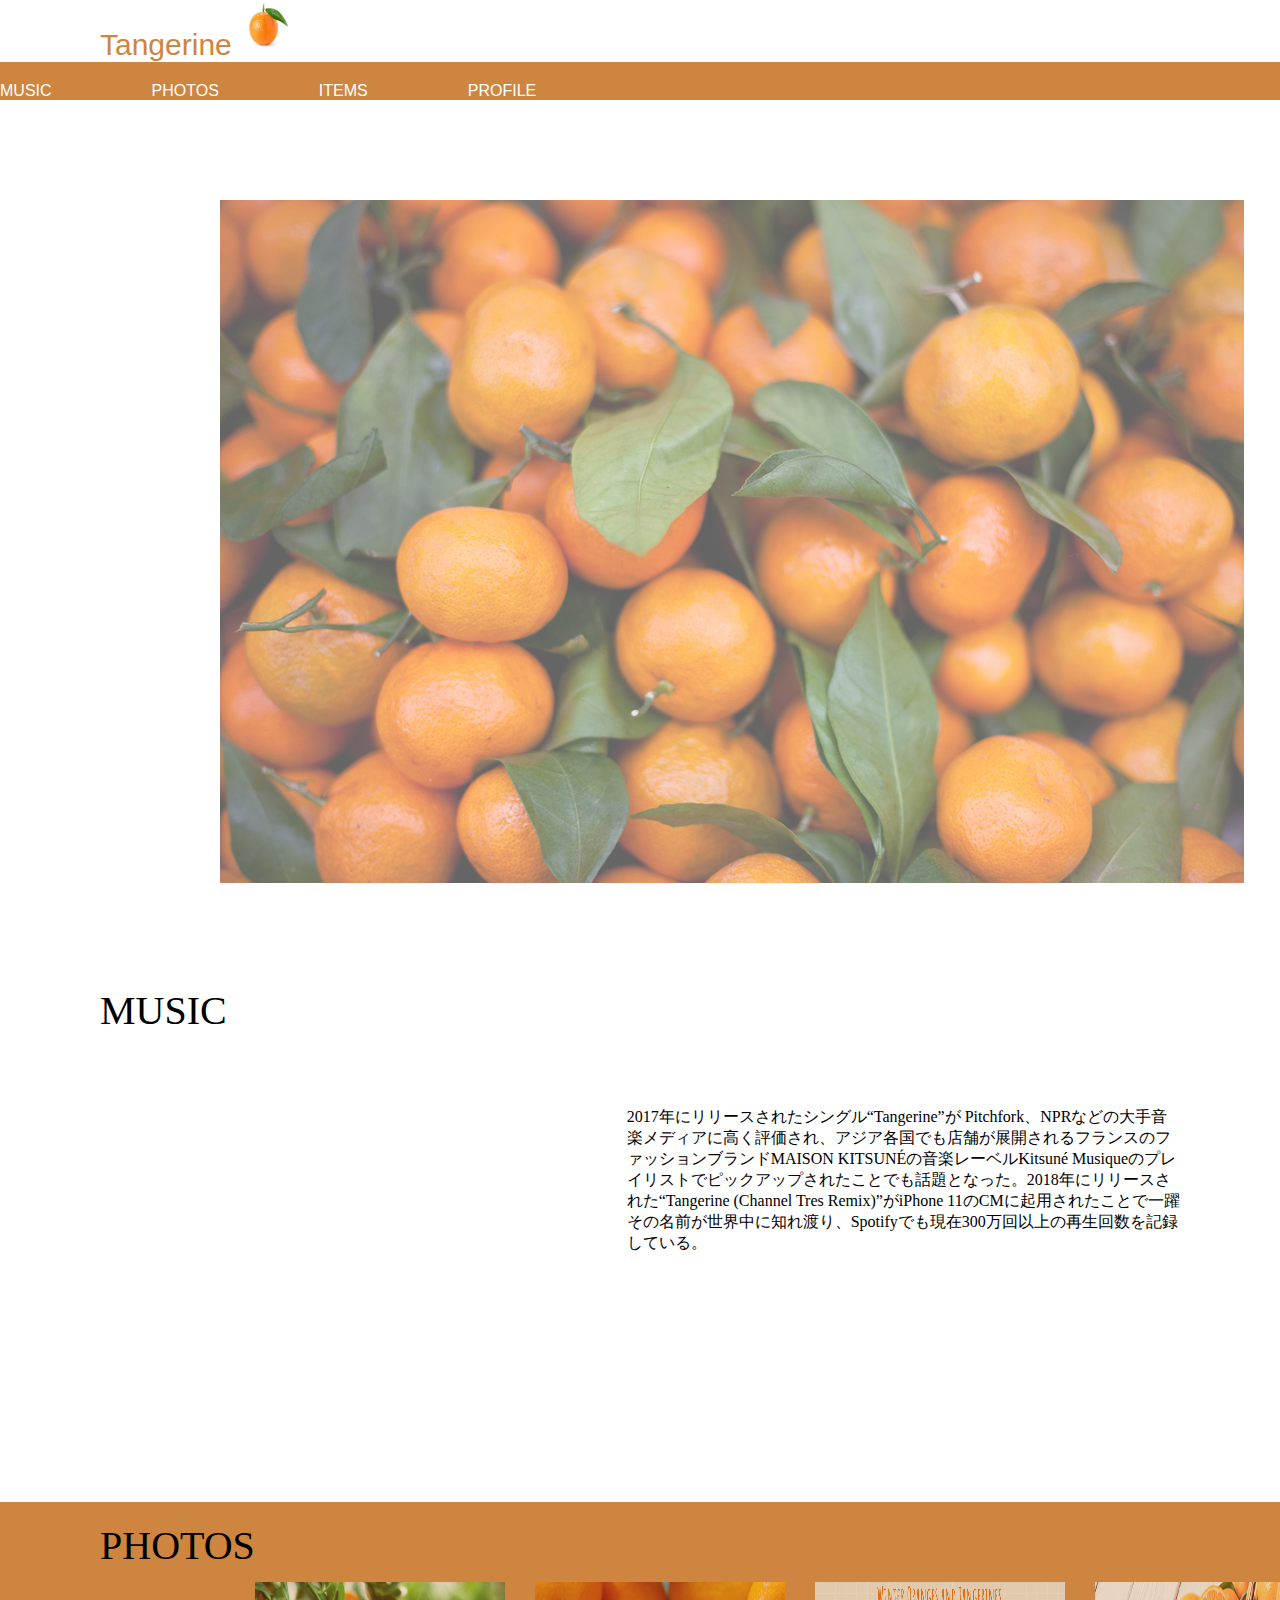
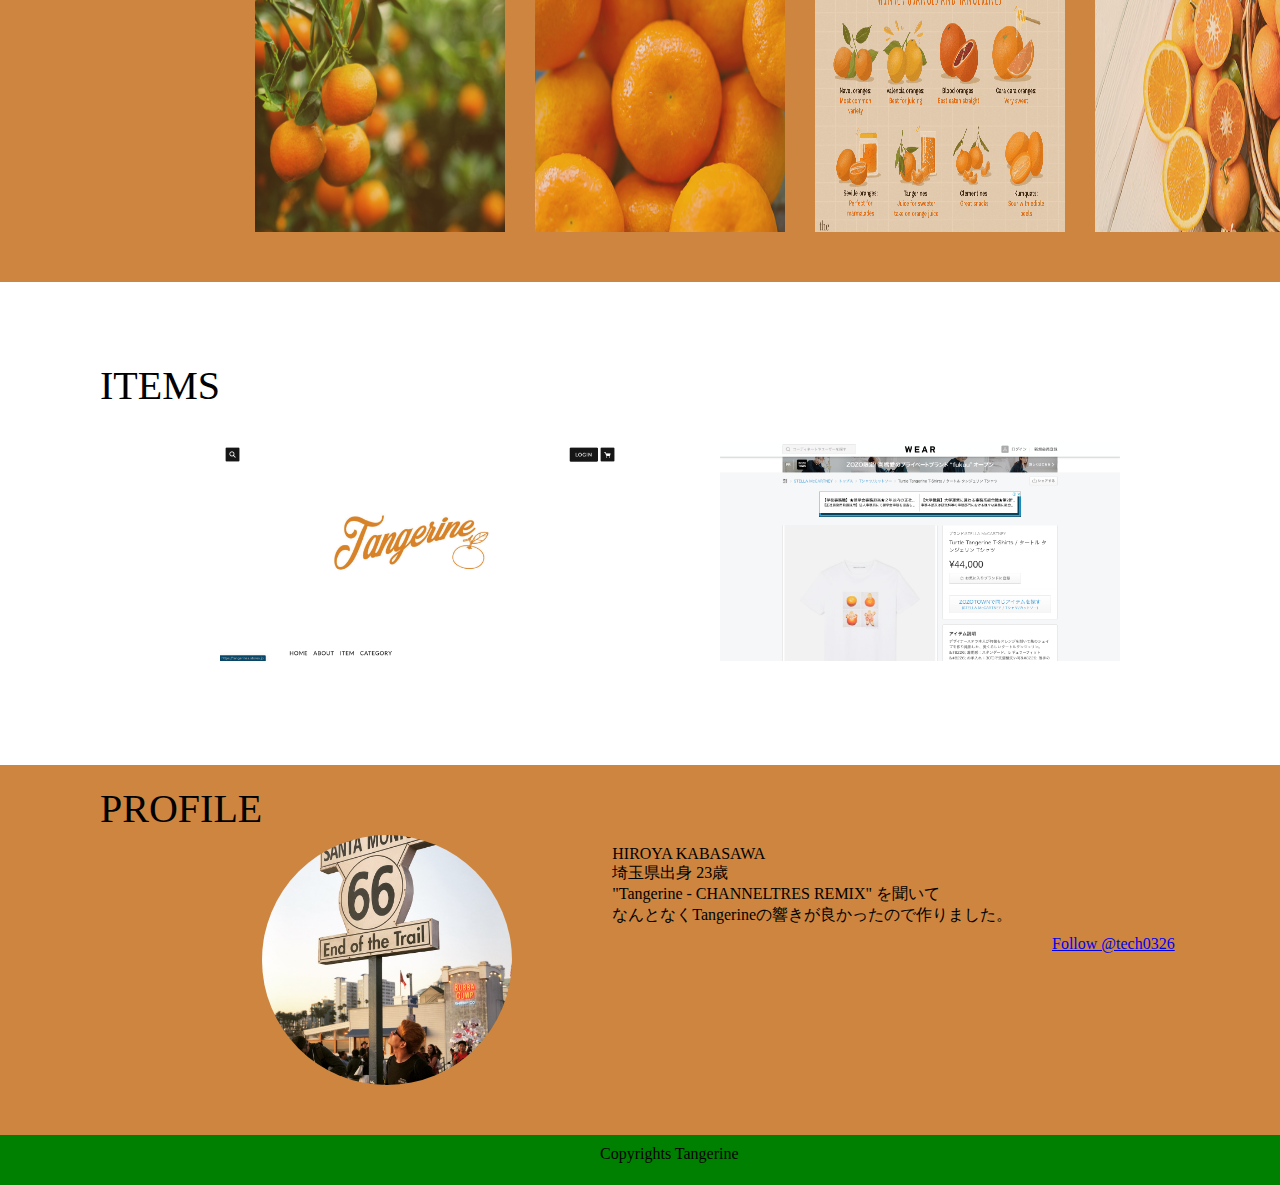
==== Tangerine/index.html @ 1a38b46c "Add files via upload" ====
<!DOCTYPE html>
<html lang="en">
<head>
    <meta charset="UTF-8">
    <meta http-equiv="X-UA-Compatible" content="IE=edge">
    <meta name="viewport" content="width=device-width, initial-scale=1.0">
    <title>Tangerine</title>
    <link rel="stylesheet" href="style.css">
    <link href="https://cdn.jsdelivr.net/npm/bootstrap@5.0.0-beta3/dist/css/bootstrap.min.css" rel="stylesheet" integrity="sha384-eOJMYsd53ii+scO/bJGFsiCZc+5NDVN2yr8+0RDqr0Ql0h+rP48ckxlpbzKgwra6" crossorigin="anonymous">
</head>

<body>
<header>
<nav class="navbar">
  <div class="right">
  Tangerine
  <img src="./tangerine_x1.jpg" alt="" class="logo">
</div>
<ul class="left">
  <li><a href="#music">MUSIC</a></li>
  <li> <a href="#photos">PHOTOS</a> </li>
  <li><a href="#items">ITEMS</a></li>
  <li><a href="#profile">PROFILE</a></li>
</ul>
</nav>
    </header>

    <main>
        <div class="main-contents">
        <img src="./GetNewsPhoto.jpeg" alt="" class="main-view">
        </div>

        <div id="music">
            <h1 class="music-title">MUSIC</h1>
            <iframe width="560" height="315" src="https://www.youtube.com/embed/HA6Q32KsZgk" title="YouTube video player" frameborder="0" allow="accelerometer; autoplay; clipboard-write; encrypted-media; gyroscope; picture-in-picture" allowfullscreen class="youtube"></iframe>

            <p class="release">
                2017年にリリースされたシングル“Tangerine”が Pitchfork、NPRなどの大手音楽メディアに高く評価され、アジア各国でも店舗が展開されるフランスのファッションブランドMAISON KITSUNÉの音楽レーベルKitsuné Musiqueのプレイリストでピックアップされたことでも話題となった。2018年にリリースされた“Tangerine (Channel Tres Remix)”がiPhone 11のCMに起用されたことで一躍その名前が世界中に知れ渡り、Spotifyでも現在300万回以上の再生回数を記録している。
            </p>
        </div>
        <div class="gap2"></div>

        <div id="photos">
            <h2 class="photos-tytle">PHOTOS</h2>
            <img src="./orange-tangerines.jpg" alt="" class="photos-co">
            <img src="./tangerines-close-up-royalty-free-image-966415250-1552676109.jpg" alt="" class="photos-co2">
            <img src="./oranges-and-tangerines-2216772_color-4c38bcedd98e480f93dd1a369dd7593f.png" alt="" class="photos-co3">
            <img src="./tangerine-and-oranges-011121-575x262.jpg" alt="" class="photos-co4">
        </div>
      <div id="items">
        <h3 class="product-co">
          ITEMS
        </h3>
        <a href="https://tangerines.stores.jp/">
        <img src="./スクリーンショット 2021-04-16 21.10.33.png" alt="" class="kigyou"> </a>
        <a href="https://wear.jp/item/48829242/">
        <img src="./スクリーンショット 2021-04-16 21.34.19.png" alt="" class="wear"></a>
      </div>
      <div class="gap"></div>

      <div id="profile">
        <h4 class="contact-co">
          PROFILE
        </h4>
        <img src="./86017474-CD63-4E7F-B11C-478D82716DC3.JPG" alt="" class="profile">
        <p class="hi">
          HIROYA KABASAWA <br> 埼玉県出身 23歳 <br>"Tangerine - CHANNELTRES REMIX" を聞いて <br> なんとなくTangerineの響きが良かったので作りました。
        </p>
        <div class="twitter">
        <a href="https://twitter.com/tech0326?ref_src=twsrc%5Etfw" class="twitter-follow-button" data-size="large" data-lang="en" data-show-count="false">Follow @tech0326</a>
<script async src="https://platform.twitter.com/widgets.js" charset="utf-8"></script>
</div>
      </div>
    </main>
<footer>
  <div class="foot">
    <p class="copy">
    Copyrights Tangerine
  </p>
  </div>
</footer>
</body>

</html>
---- Tangerine/style.css ----
*{
  margin: 0px;
  padding: 0px;
}


.navbar{
  background-color: peru;
}

.right{
  padding-left:100px;
  font-size: 30px;
  background-color: white;
  color: peru;
  font-family: 'Trebuchet MS', 'Lucida Sans Unicode', 'Lucida Grande', 'Lucida Sans', Arial, sans-serif;
}

.logo{
  width: 50px;
  height: 50px;
  padding-bottom: 5px;
}

.left{
  display: flex;
  list-style: none;
  padding-top: 20px;
}

.left>li>a{
  text-decoration: none;
  margin-right: 100px;
  color: white ;
  font-family: 'Trebuchet MS', 'Lucida Sans Unicode', 'Lucida Grande', 'Lucida Sans', Arial, sans-serif;
}

.left>li>a:hover{
  color: orange;
}

.main-view{
  opacity: 0.6;
  padding-left: 220px;
  padding-top: 100px;
}

#music{
  padding-top: 100px;
  padding-left: 100px;
  display: flex;
}

.music-title{
  font-size: 40px;
  font-weight: 200;
}

.youtube{
  padding-top: 100px;
  padding-left: 0px;

}

.release{
  padding-top: 120px;
  padding-left: 100px;
  padding-right: 100px;
}

.gap2{
  padding-top: 100px;
}

#photos{
  padding-bottom: 50px;
  padding-left: 100px;
  display: flex;
  flex-direction: row;
  background-color: peru;
}

.photos-tytle{
font-size: 40px;
font-weight: 200;
padding-top: 20px;
}

.photos-co{
  width: 250px;
  padding-top: 80px;
  opacity: 0.7;
  height: 250px;
}

.photos-co2{
  width: 250px;
  height: 250px;
  padding-top: 80px;
  opacity: 0.7;
  padding-left: 30px;
}

.photos-co3{
  width: 250px;
  height: 250px;
  padding-top: 80px;
  opacity: 0.7;
  padding-left: 30px;
}

.photos-co4{
  width: 250px;
  height: 250px;
  padding-top: 80px;
  opacity: 0.7;
  padding-left: 30px;
}

#items{
  padding-top: 80px;
  padding-left: 100px;
  display: flex;
  flex-direction: row;
}


.product-co{
  font-size: 40px;
  font-weight: 200;
  }

  .kigyou{
    width: 400px;
    padding-top: 80px;
    padding-right: 50px;
  }

  .wear{
    width: 400px;
    padding-top: 80px;
    padding-left: 50px;
  }

.gap{
  padding-top: 100px;
}

#profile{
  padding-top: 20px;
  padding-left: 100px;
  display: flex;
  background-color:peru;

}

  .contact-co{
    font-size: 40px;
    font-weight: 200;
  }

  .profile{
    height: 250px;
    padding-top: 50px;
    border-radius: 100%;
    padding-bottom: 50px;
  }

.hi{
  padding-top: 60px;
  padding-left: 100px;
}

.foot{
  background-color: green;
  height: 50px;

}

.copy{
  padding-left: 600px;
  padding-top: 10px;
}

.twitter{
  padding-top: 150px;
  padding-left: 40px;
}


.main-contents {
  animation: fadeup 6s cubic-bezier(0.33, 1, 0.68, 1) 1 forwards;
}

@keyframes fadeup {
  0% {
    transform: translateY(30px);
    opacity: 0;
  }
  80% {
    opacity: 1;
  }
  100% {
    opacity: 1;
    transform: translateY(0);
  }
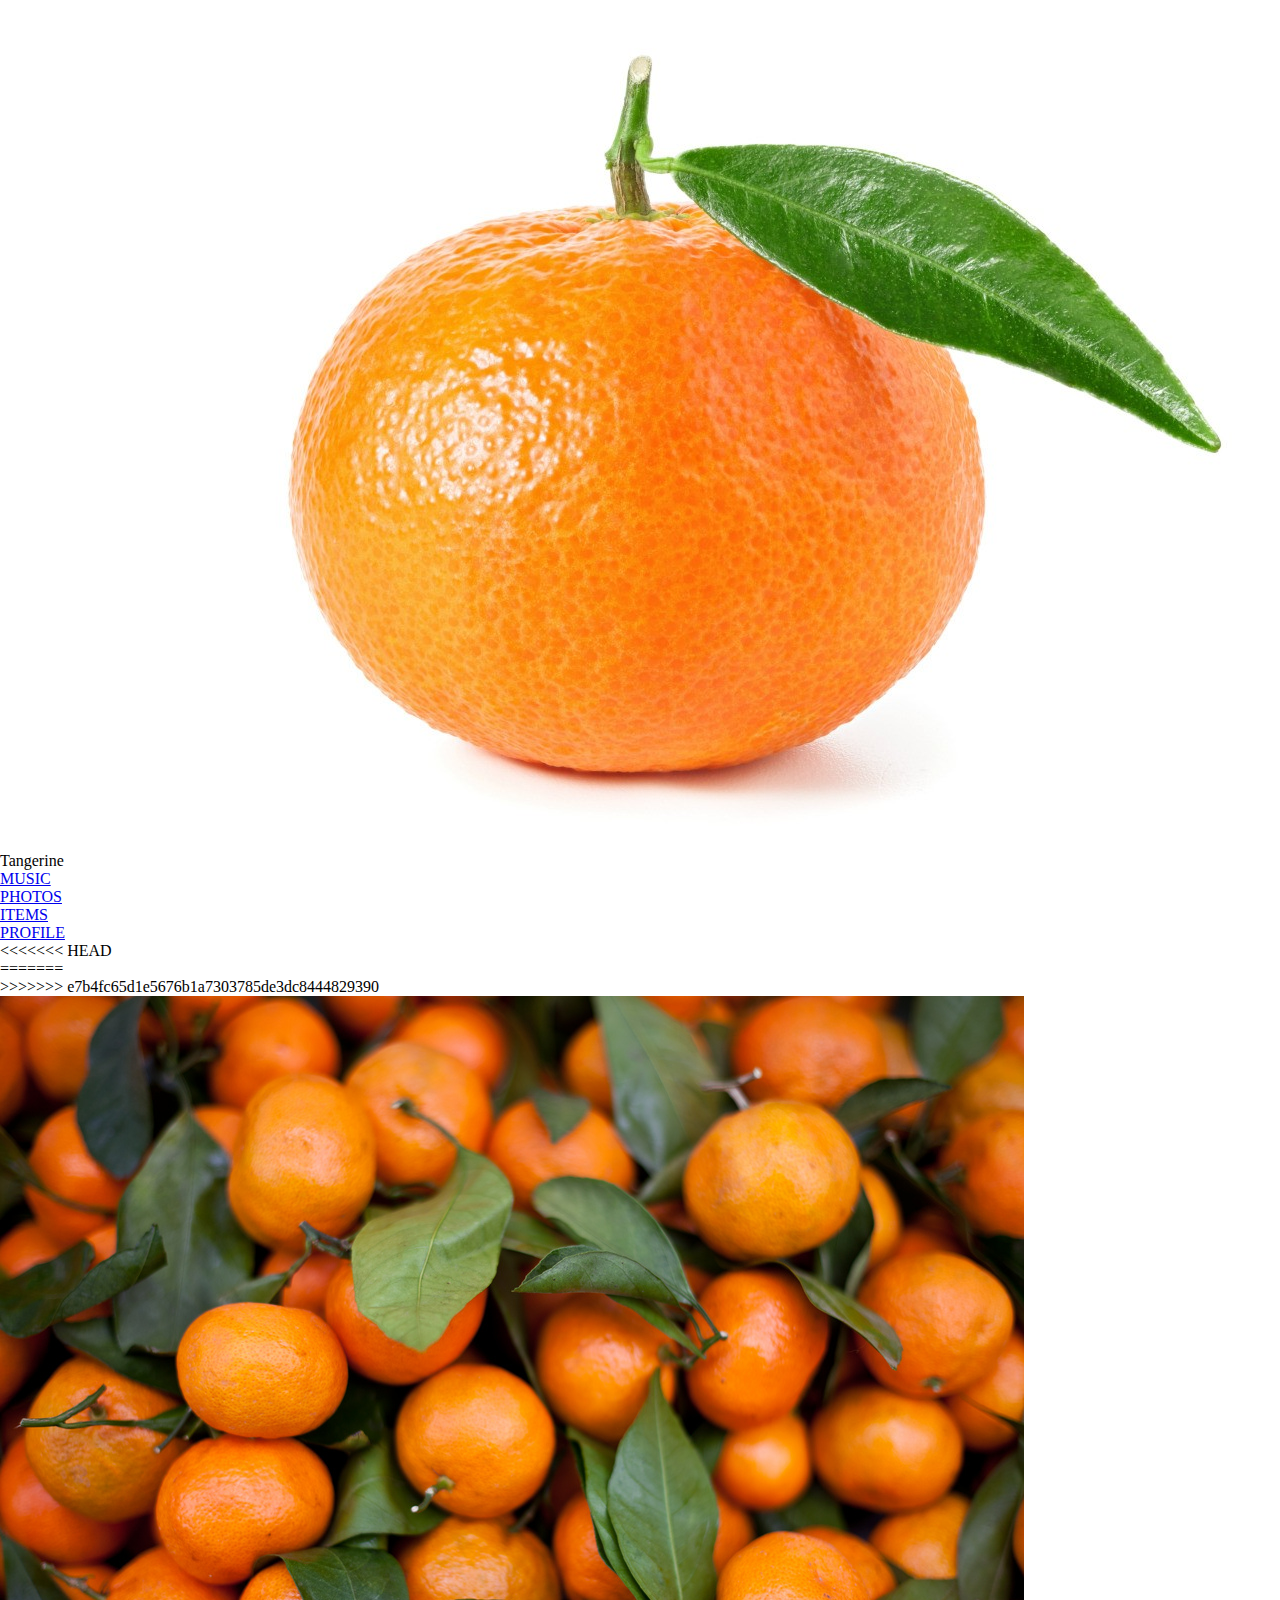
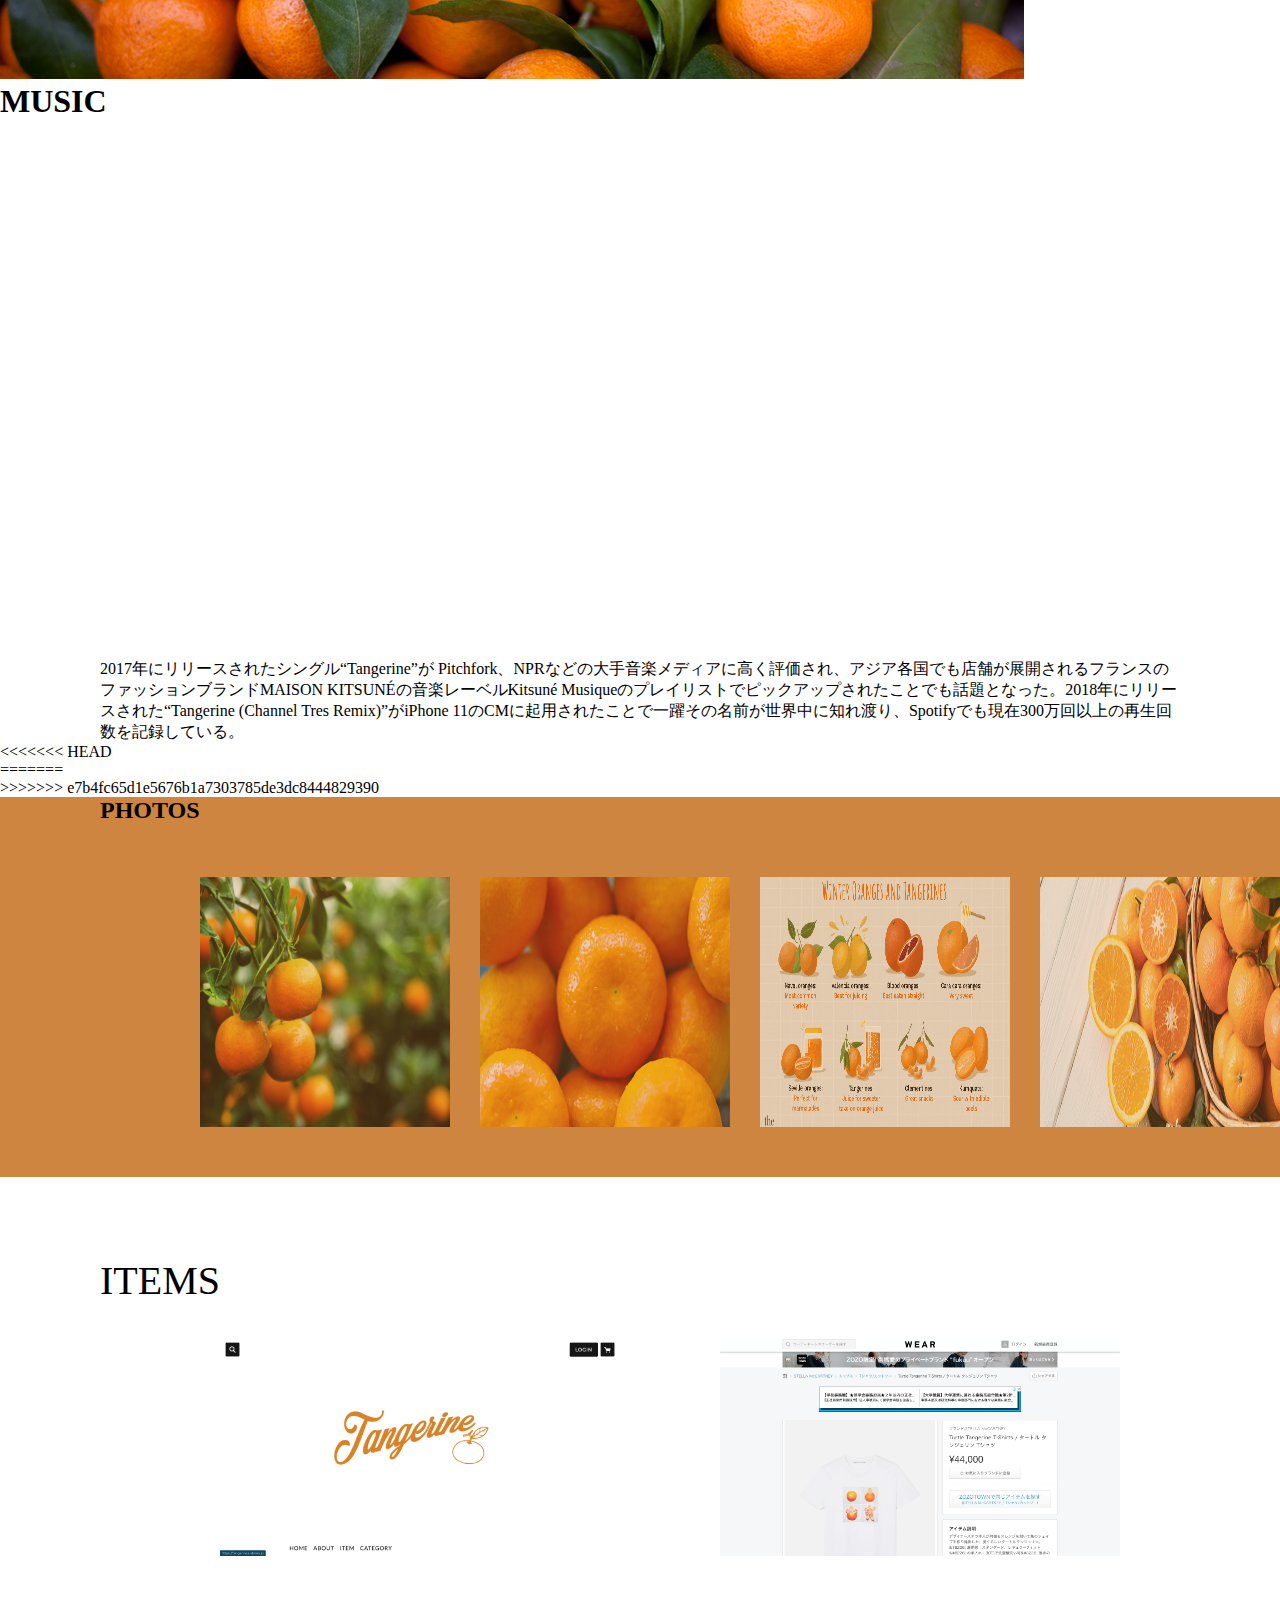
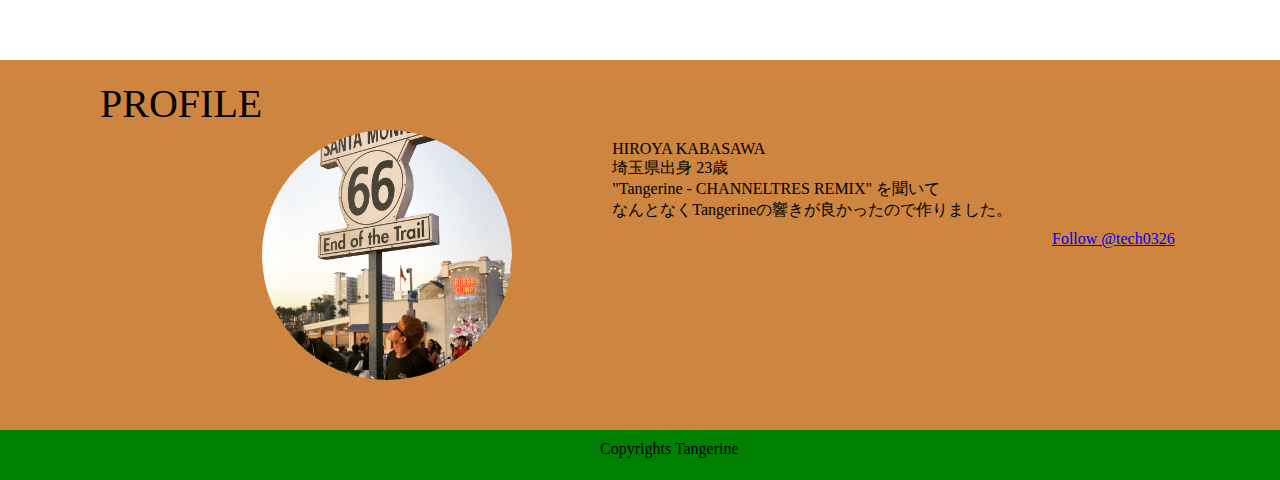
==== commit 6b91858b: "Add files via upload" ====
--- a/Tangerine/index.html
+++ b/Tangerine/index.html
@@ -26,7 +26,12 @@
     </header>
 
     <main>
+<<<<<<< HEAD
+
+      <div class="main-contents">
+=======
         <div class="main-contents">
+>>>>>>> e7b4fc65d1e5676b1a7303785de3dc8444829390
         <img src="./GetNewsPhoto.jpeg" alt="" class="main-view">
         </div>
 
@@ -38,7 +43,12 @@
                 2017年にリリースされたシングル“Tangerine”が Pitchfork、NPRなどの大手音楽メディアに高く評価され、アジア各国でも店舗が展開されるフランスのファッションブランドMAISON KITSUNÉの音楽レーベルKitsuné Musiqueのプレイリストでピックアップされたことでも話題となった。2018年にリリースされた“Tangerine (Channel Tres Remix)”がiPhone 11のCMに起用されたことで一躍その名前が世界中に知れ渡り、Spotifyでも現在300万回以上の再生回数を記録している。
             </p>
         </div>
+<<<<<<< HEAD
+        <div class="gap2">
+        </div>
+=======
         <div class="gap2"></div>
+>>>>>>> e7b4fc65d1e5676b1a7303785de3dc8444829390
 
         <div id="photos">
             <h2 class="photos-tytle">PHOTOS</h2>
--- a/Tangerine/style.css
+++ b/Tangerine/style.css
@@ -3,11 +3,24 @@
   padding: 0px;
 }
 
-
+<<<<<<< HEAD
+=======
+
+>>>>>>> e7b4fc65d1e5676b1a7303785de3dc8444829390
 .navbar{
   background-color: peru;
 }
 
+<<<<<<< HEAD
+@media screen and (max-width:375px) {
+  .navbar {
+      height: 100vh;
+      width: 100vh;
+  }
+}
+
+=======
+>>>>>>> e7b4fc65d1e5676b1a7303785de3dc8444829390
 .right{
   padding-left:100px;
   font-size: 30px;
@@ -16,18 +29,44 @@
   font-family: 'Trebuchet MS', 'Lucida Sans Unicode', 'Lucida Grande', 'Lucida Sans', Arial, sans-serif;
 }
 
+<<<<<<< HEAD
+@media screen and (max-width:375px) {
+  .right {
+    font-size: 40px;
+    padding-left: 0px;
+    height: 50px;
+
+  }
+}
+
+=======
+>>>>>>> e7b4fc65d1e5676b1a7303785de3dc8444829390
 .logo{
   width: 50px;
   height: 50px;
   padding-bottom: 5px;
 }
 
+<<<<<<< HEAD
+@media screen and (max-width:375px) {
+  .logo {
+      width: 60px;
+      height: 70px;
+      padding-bottom: 20px;
+}}
+
+=======
+>>>>>>> e7b4fc65d1e5676b1a7303785de3dc8444829390
 .left{
   display: flex;
   list-style: none;
   padding-top: 20px;
 }
 
+<<<<<<< HEAD
+
+=======
+>>>>>>> e7b4fc65d1e5676b1a7303785de3dc8444829390
 .left>li>a{
   text-decoration: none;
   margin-right: 100px;
@@ -35,22 +74,73 @@
   font-family: 'Trebuchet MS', 'Lucida Sans Unicode', 'Lucida Grande', 'Lucida Sans', Arial, sans-serif;
 }
 
+<<<<<<< HEAD
+
+=======
+>>>>>>> e7b4fc65d1e5676b1a7303785de3dc8444829390
 .left>li>a:hover{
   color: orange;
 }
 
+<<<<<<< HEAD
+@media screen and (max-width:375px) {
+  .left>li>a{
+    display: none;
+  }
+}
+
+.main-contents {
+  animation: fadeup 6s cubic-bezier(0.33, 1, 0.68, 1) 1 forwards;
+}
+
+@keyframes fadeup {
+  0% {
+    transform: translateY(30px);
+    opacity: 0;
+  }
+  80% {
+    opacity: 1;
+  }
+  100% {
+    opacity: 1;
+    transform: translateY(0);
+  }
+
+}
+
+=======
+>>>>>>> e7b4fc65d1e5676b1a7303785de3dc8444829390
 .main-view{
   opacity: 0.6;
   padding-left: 220px;
   padding-top: 100px;
 }
 
+<<<<<<< HEAD
+@media screen and (max-width:375px) {
+  .main-view {
+   display: none;
+  }
+}
+
+=======
+>>>>>>> e7b4fc65d1e5676b1a7303785de3dc8444829390
 #music{
   padding-top: 100px;
   padding-left: 100px;
   display: flex;
 }
 
+<<<<<<< HEAD
+@media screen and (max-width:375px) {
+  #music{
+    padding-left: 10px;
+    display: block;
+  }
+}
+
+=======
+>>>>>>> e7b4fc65d1e5676b1a7303785de3dc8444829390
 .music-title{
   font-size: 40px;
   font-weight: 200;
@@ -58,8 +148,19 @@
 
 .youtube{
   padding-top: 100px;
+<<<<<<< HEAD
+}
+
+@media screen and (max-width:375px) {
+  .youtube {
+    width: 500px;
+    padding-left: 80px;
+    padding-top: 50px;
+  }
+=======
   padding-left: 0px;
 
+>>>>>>> e7b4fc65d1e5676b1a7303785de3dc8444829390
 }
 
 .release{
@@ -68,6 +169,18 @@
   padding-right: 100px;
 }
 
+<<<<<<< HEAD
+@media screen and (max-width:375px) {
+  .release {
+    padding-top: 20px;
+    padding-left: 10px;
+    padding-right: 10px;
+    width: 600px;
+  }
+}
+
+=======
+>>>>>>> e7b4fc65d1e5676b1a7303785de3dc8444829390
 .gap2{
   padding-top: 100px;
 }
@@ -80,6 +193,16 @@
   background-color: peru;
 }
 
+<<<<<<< HEAD
+@media screen and (max-width:375px) {
+  #photos {
+    display: block;
+    width: 100vh;
+  }
+}
+
+=======
+>>>>>>> e7b4fc65d1e5676b1a7303785de3dc8444829390
 .photos-tytle{
 font-size: 40px;
 font-weight: 200;
@@ -186,6 +309,8 @@
   padding-top: 150px;
   padding-left: 40px;
 }
+<<<<<<< HEAD
+=======
 
 
 .main-contents {
@@ -206,3 +331,4 @@
   }
 
 
+>>>>>>> e7b4fc65d1e5676b1a7303785de3dc8444829390
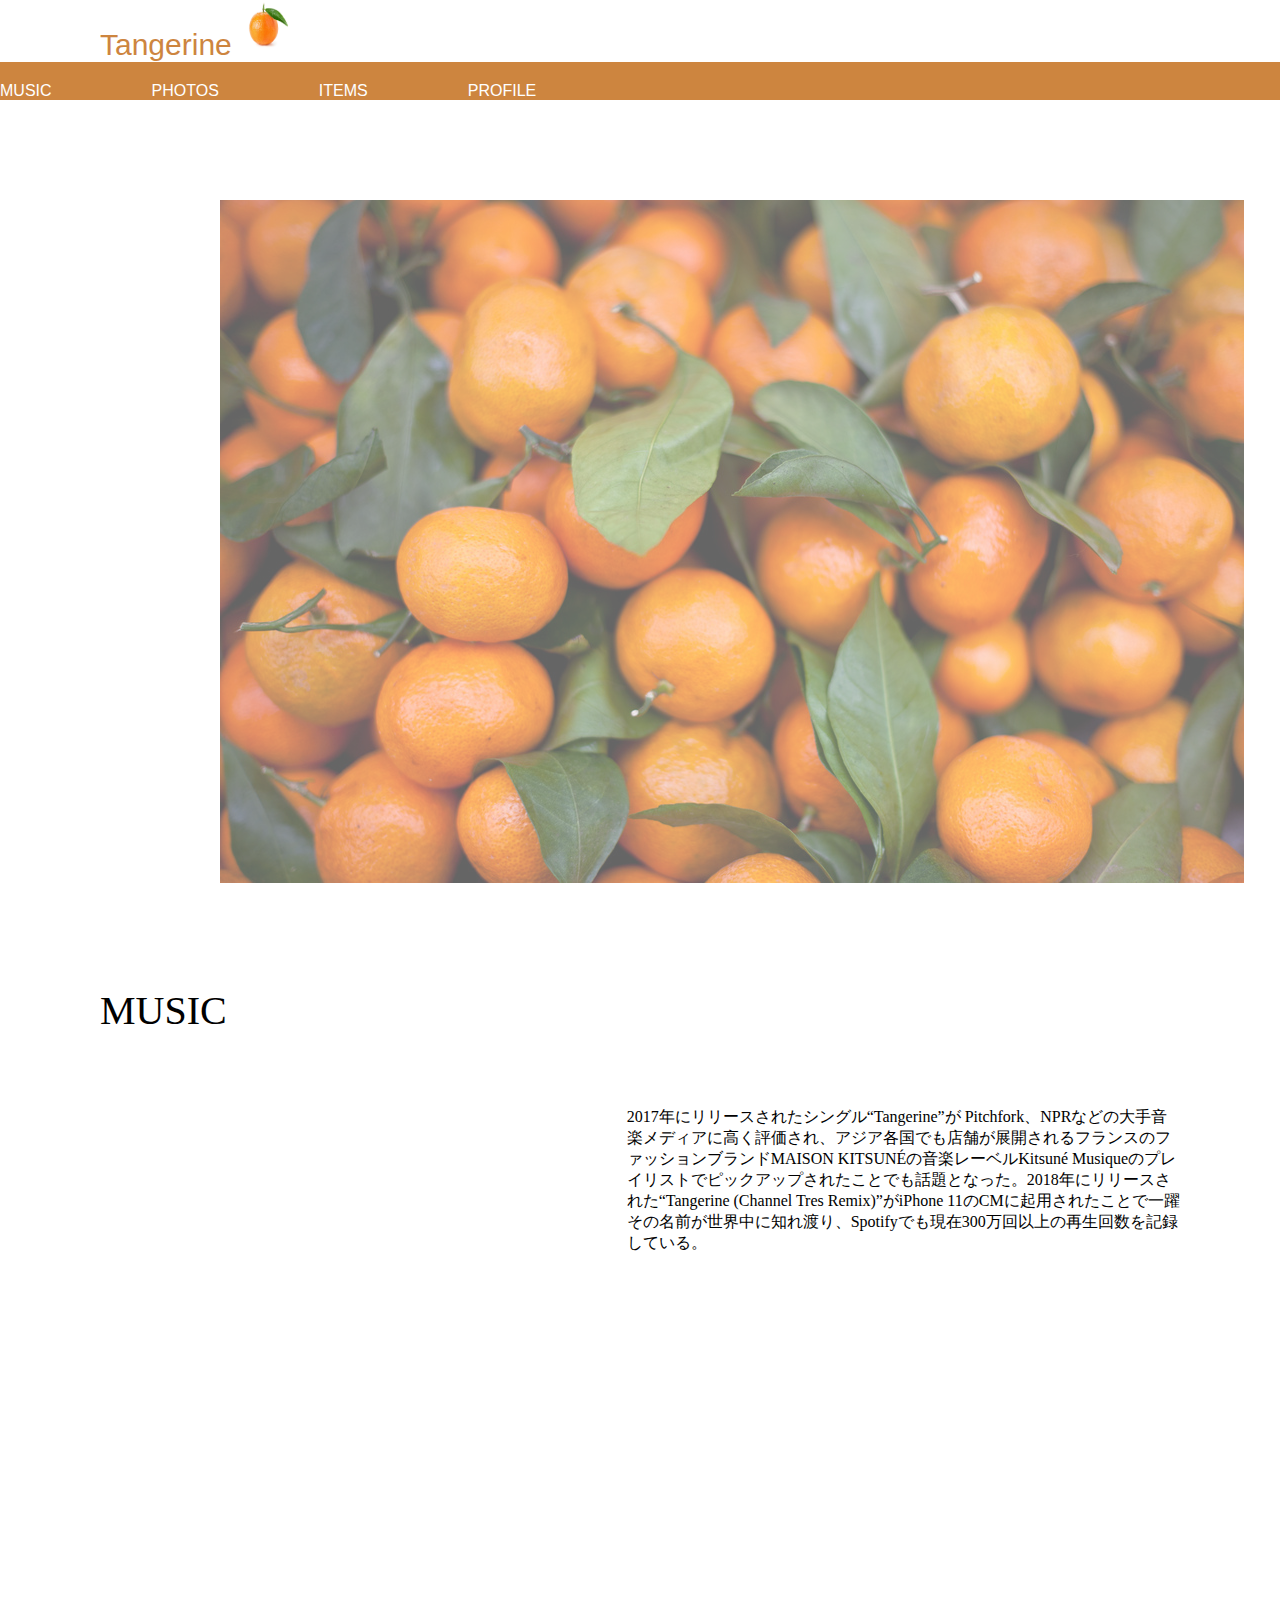
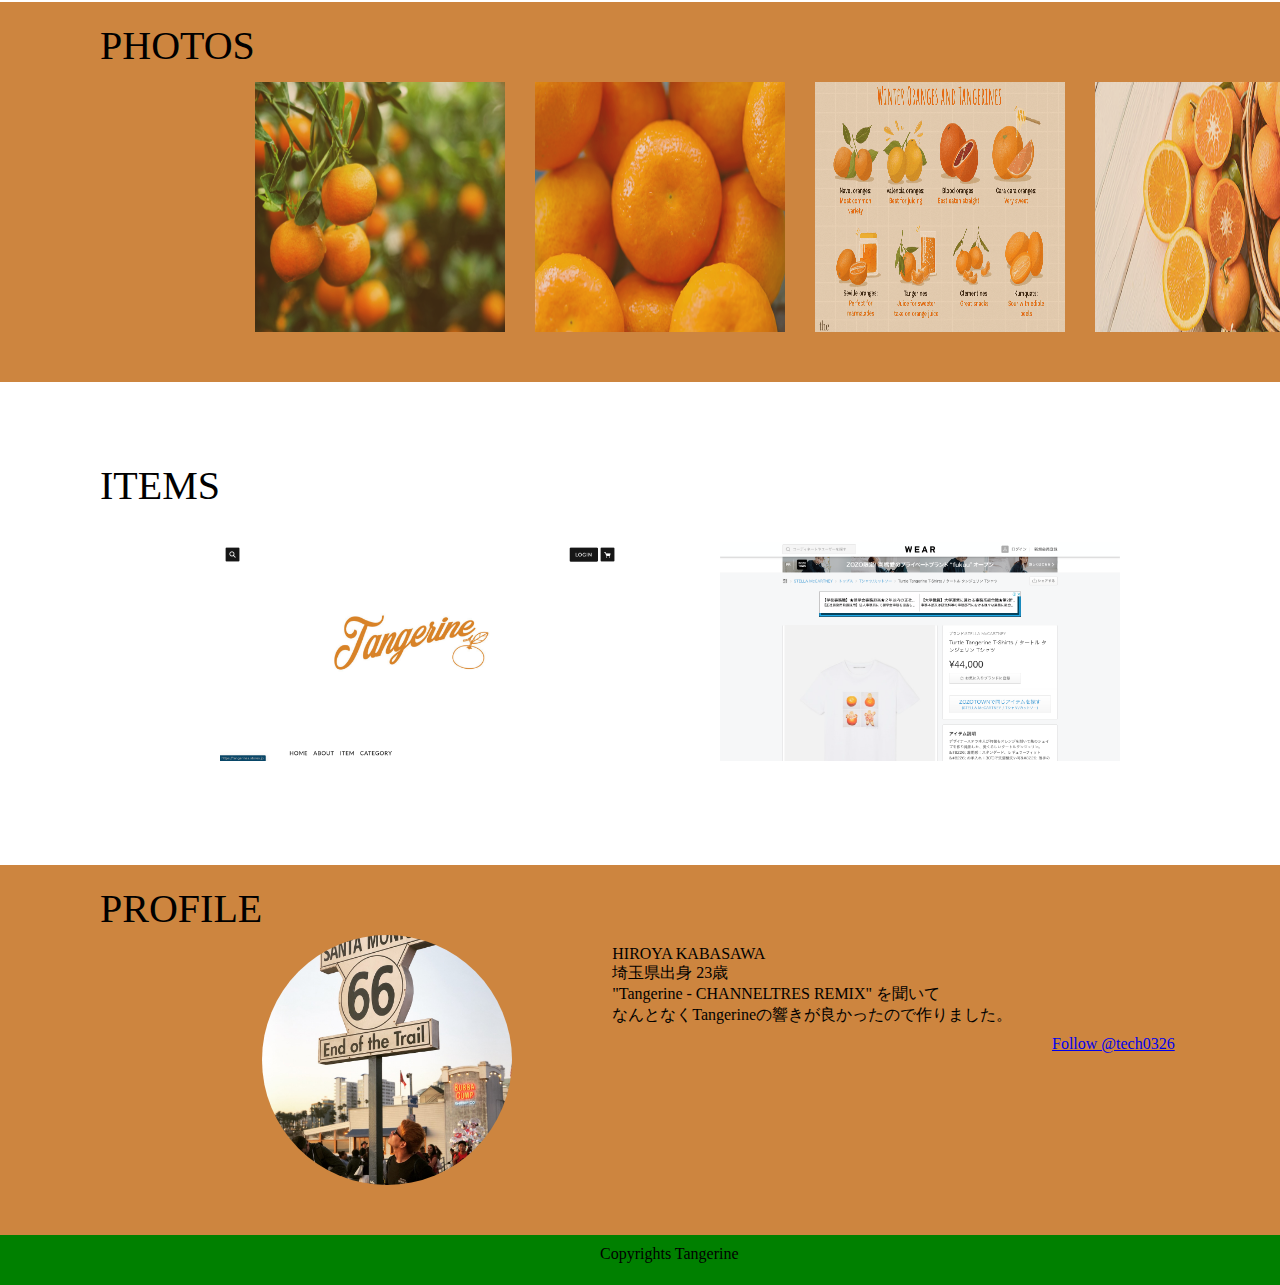
==== commit c4d912f9: "Add files via upload" ====
--- a/Tangerine/index.html
+++ b/Tangerine/index.html
@@ -26,12 +26,8 @@
     </header>
 
     <main>
-<<<<<<< HEAD
-
       <div class="main-contents">
-=======
         <div class="main-contents">
->>>>>>> e7b4fc65d1e5676b1a7303785de3dc8444829390
         <img src="./GetNewsPhoto.jpeg" alt="" class="main-view">
         </div>
 
@@ -43,13 +39,9 @@
                 2017年にリリースされたシングル“Tangerine”が Pitchfork、NPRなどの大手音楽メディアに高く評価され、アジア各国でも店舗が展開されるフランスのファッションブランドMAISON KITSUNÉの音楽レーベルKitsuné Musiqueのプレイリストでピックアップされたことでも話題となった。2018年にリリースされた“Tangerine (Channel Tres Remix)”がiPhone 11のCMに起用されたことで一躍その名前が世界中に知れ渡り、Spotifyでも現在300万回以上の再生回数を記録している。
             </p>
         </div>
-<<<<<<< HEAD
         <div class="gap2">
         </div>
-=======
         <div class="gap2"></div>
->>>>>>> e7b4fc65d1e5676b1a7303785de3dc8444829390
-
         <div id="photos">
             <h2 class="photos-tytle">PHOTOS</h2>
             <img src="./orange-tangerines.jpg" alt="" class="photos-co">
--- a/Tangerine/style.css
+++ b/Tangerine/style.css
@@ -3,15 +3,10 @@
   padding: 0px;
 }
 
-<<<<<<< HEAD
-=======
-
->>>>>>> e7b4fc65d1e5676b1a7303785de3dc8444829390
 .navbar{
   background-color: peru;
 }
 
-<<<<<<< HEAD
 @media screen and (max-width:375px) {
   .navbar {
       height: 100vh;
@@ -19,8 +14,6 @@
   }
 }
 
-=======
->>>>>>> e7b4fc65d1e5676b1a7303785de3dc8444829390
 .right{
   padding-left:100px;
   font-size: 30px;
@@ -29,7 +22,6 @@
   font-family: 'Trebuchet MS', 'Lucida Sans Unicode', 'Lucida Grande', 'Lucida Sans', Arial, sans-serif;
 }
 
-<<<<<<< HEAD
 @media screen and (max-width:375px) {
   .right {
     font-size: 40px;
@@ -38,16 +30,12 @@
 
   }
 }
-
-=======
->>>>>>> e7b4fc65d1e5676b1a7303785de3dc8444829390
 .logo{
   width: 50px;
   height: 50px;
   padding-bottom: 5px;
 }
 
-<<<<<<< HEAD
 @media screen and (max-width:375px) {
   .logo {
       width: 60px;
@@ -55,18 +43,14 @@
       padding-bottom: 20px;
 }}
 
-=======
->>>>>>> e7b4fc65d1e5676b1a7303785de3dc8444829390
+
 .left{
   display: flex;
   list-style: none;
   padding-top: 20px;
 }
 
-<<<<<<< HEAD
-
-=======
->>>>>>> e7b4fc65d1e5676b1a7303785de3dc8444829390
+
 .left>li>a{
   text-decoration: none;
   margin-right: 100px;
@@ -74,10 +58,6 @@
   font-family: 'Trebuchet MS', 'Lucida Sans Unicode', 'Lucida Grande', 'Lucida Sans', Arial, sans-serif;
 }
 
-<<<<<<< HEAD
-
-=======
->>>>>>> e7b4fc65d1e5676b1a7303785de3dc8444829390
 .left>li>a:hover{
   color: orange;
 }
@@ -108,8 +88,6 @@
 
 }
 
-=======
->>>>>>> e7b4fc65d1e5676b1a7303785de3dc8444829390
 .main-view{
   opacity: 0.6;
   padding-left: 220px;
@@ -123,15 +101,12 @@
   }
 }
 
-=======
->>>>>>> e7b4fc65d1e5676b1a7303785de3dc8444829390
 #music{
   padding-top: 100px;
   padding-left: 100px;
   display: flex;
 }
 
-<<<<<<< HEAD
 @media screen and (max-width:375px) {
   #music{
     padding-left: 10px;
@@ -139,8 +114,6 @@
   }
 }
 
-=======
->>>>>>> e7b4fc65d1e5676b1a7303785de3dc8444829390
 .music-title{
   font-size: 40px;
   font-weight: 200;
@@ -148,7 +121,7 @@
 
 .youtube{
   padding-top: 100px;
-<<<<<<< HEAD
+
 }
 
 @media screen and (max-width:375px) {
@@ -157,10 +130,9 @@
     padding-left: 80px;
     padding-top: 50px;
   }
-=======
+
   padding-left: 0px;
 
->>>>>>> e7b4fc65d1e5676b1a7303785de3dc8444829390
 }
 
 .release{
@@ -169,7 +141,7 @@
   padding-right: 100px;
 }
 
-<<<<<<< HEAD
+
 @media screen and (max-width:375px) {
   .release {
     padding-top: 20px;
@@ -178,9 +150,6 @@
     width: 600px;
   }
 }
-
-=======
->>>>>>> e7b4fc65d1e5676b1a7303785de3dc8444829390
 .gap2{
   padding-top: 100px;
 }
@@ -193,7 +162,7 @@
   background-color: peru;
 }
 
-<<<<<<< HEAD
+
 @media screen and (max-width:375px) {
   #photos {
     display: block;
@@ -201,8 +170,6 @@
   }
 }
 
-=======
->>>>>>> e7b4fc65d1e5676b1a7303785de3dc8444829390
 .photos-tytle{
 font-size: 40px;
 font-weight: 200;
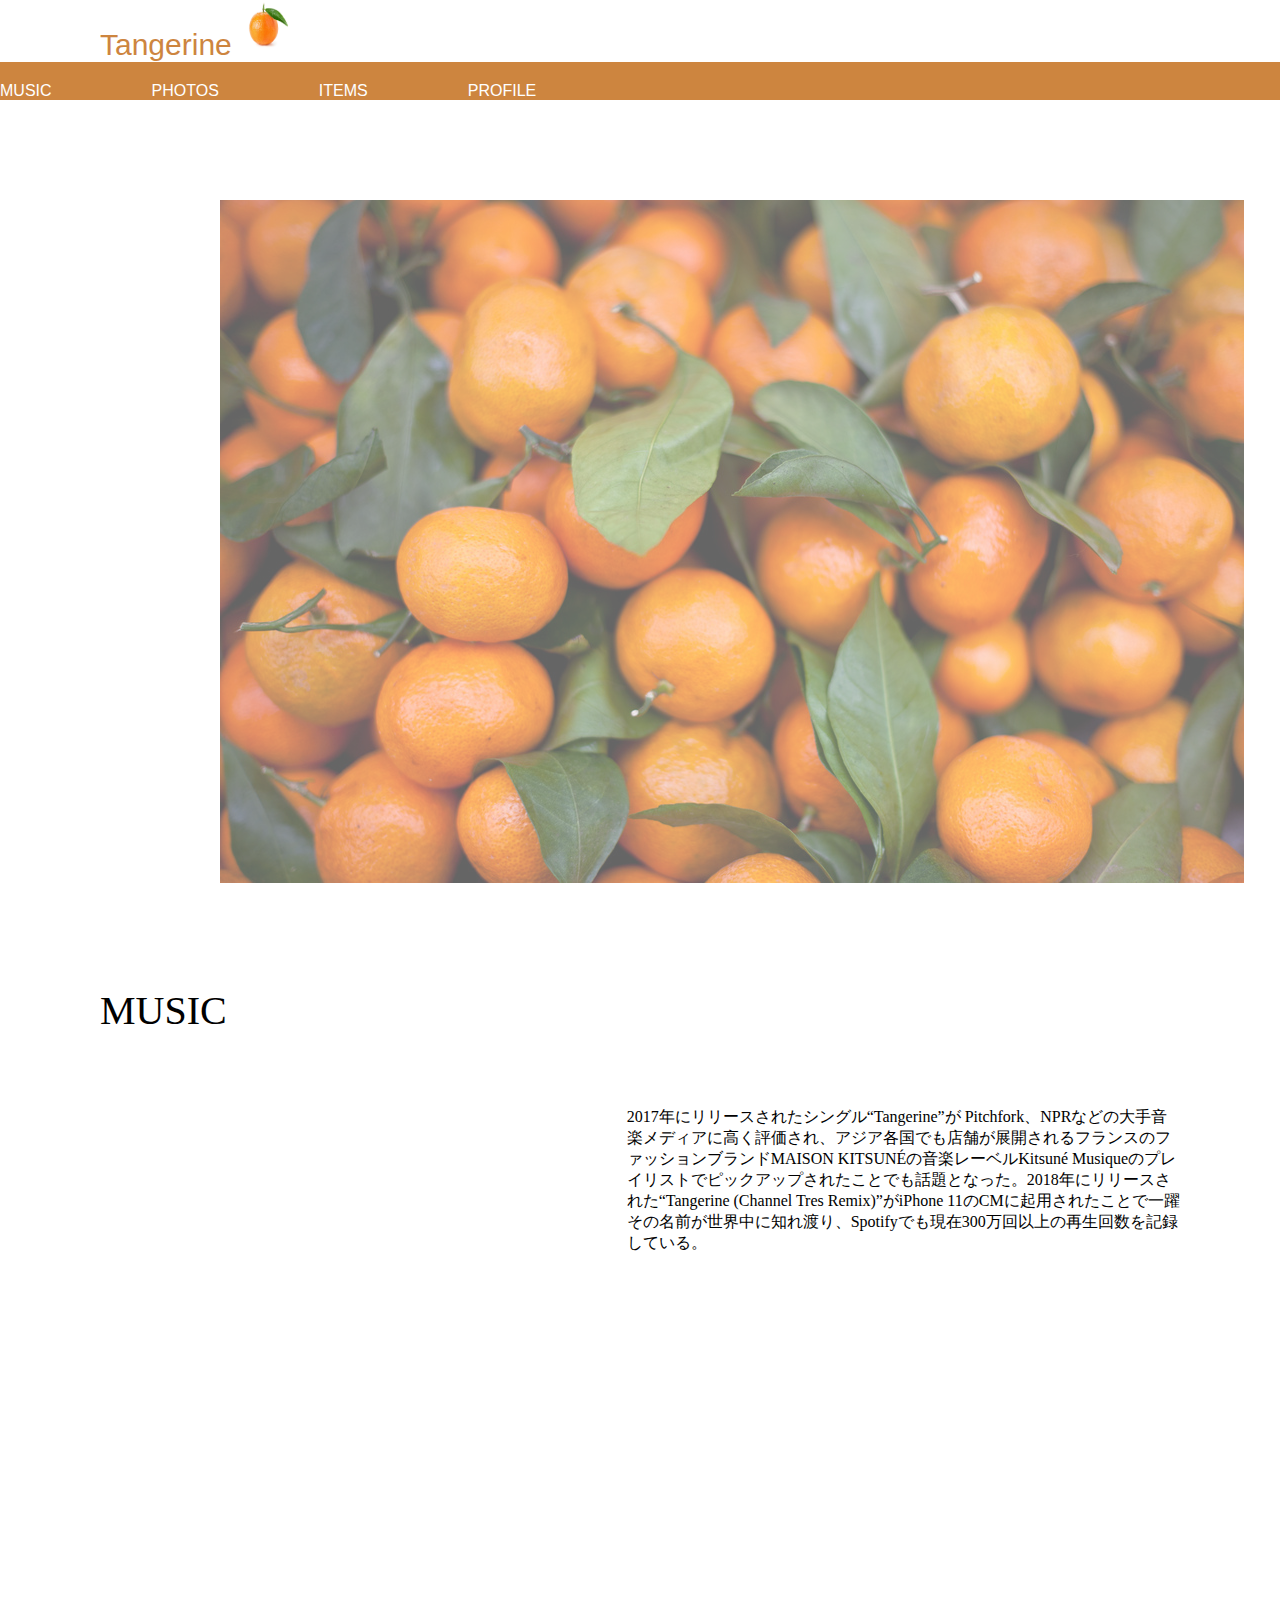
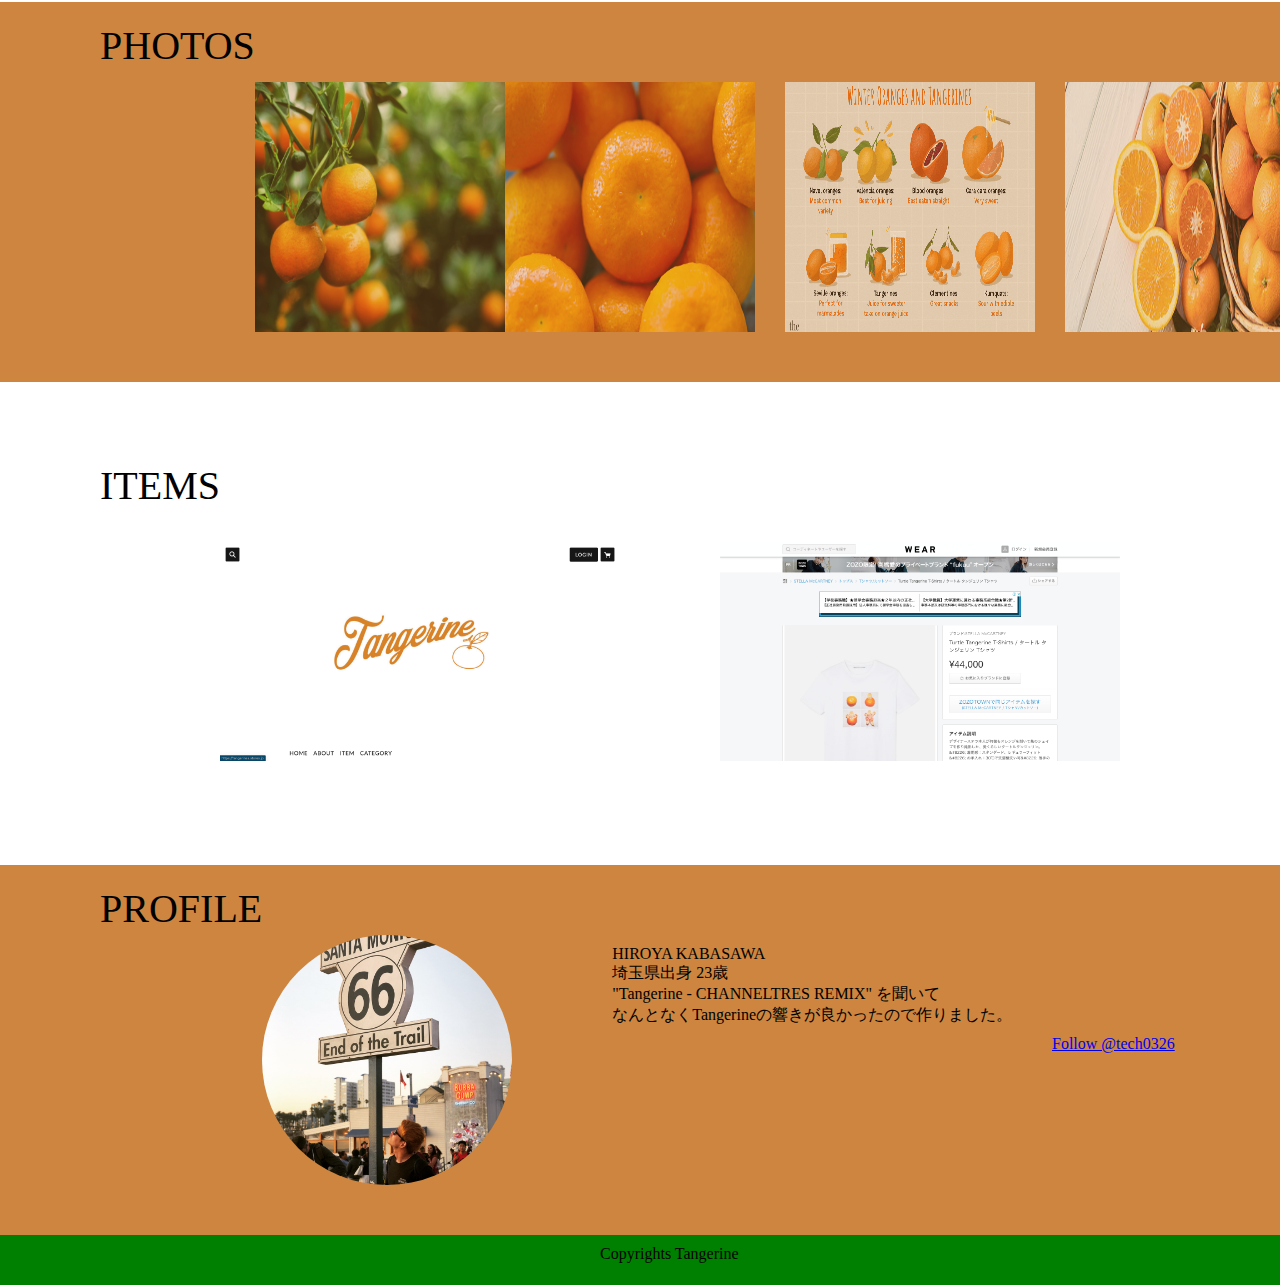
==== commit ce997cc1: "Add files via upload" ====
--- a/Tangerine/index.html
+++ b/Tangerine/index.html
@@ -70,10 +70,12 @@
         </p>
         <div class="twitter">
         <a href="https://twitter.com/tech0326?ref_src=twsrc%5Etfw" class="twitter-follow-button" data-size="large" data-lang="en" data-show-count="false">Follow @tech0326</a>
-<script async src="https://platform.twitter.com/widgets.js" charset="utf-8"></script>
-</div>
+
+        <script async src="https://platform.twitter.com/widgets.js" charset="utf-8"></script>
+            </div>
       </div>
     </main>
+
 <footer>
   <div class="foot">
     <p class="copy">
--- a/Tangerine/style.css
+++ b/Tangerine/style.css
@@ -10,7 +10,7 @@
 @media screen and (max-width:375px) {
   .navbar {
       height: 100vh;
-      width: 100vh;
+      width: 100%;
   }
 }
 
@@ -25,9 +25,8 @@
 @media screen and (max-width:375px) {
   .right {
     font-size: 40px;
-    padding-left: 0px;
     height: 50px;
-
+    padding-left: 20px;
   }
 }
 .logo{
@@ -62,7 +61,6 @@
   color: orange;
 }
 
-<<<<<<< HEAD
 @media screen and (max-width:375px) {
   .left>li>a{
     display: none;
@@ -94,7 +92,7 @@
   padding-top: 100px;
 }
 
-<<<<<<< HEAD
+
 @media screen and (max-width:375px) {
   .main-view {
    display: none;
@@ -111,6 +109,7 @@
   #music{
     padding-left: 10px;
     display: block;
+
   }
 }
 
@@ -126,12 +125,11 @@
 
 @media screen and (max-width:375px) {
   .youtube {
-    width: 500px;
-    padding-left: 80px;
-    padding-top: 50px;
-  }
-
-  padding-left: 0px;
+    width: 100%;
+    padding-right: 10px;
+    padding-top: 20px;
+    height: 250px;
+  }
 
 }
 
@@ -141,17 +139,23 @@
   padding-right: 100px;
 }
 
-
 @media screen and (max-width:375px) {
   .release {
-    padding-top: 20px;
-    padding-left: 10px;
-    padding-right: 10px;
-    width: 600px;
-  }
-}
+    padding-top: 10px;
+    padding-left: 10px;
+    padding-right: 20px;
+    font-size: 15px;
+  }
+}
+
 .gap2{
   padding-top: 100px;
+}
+
+@media screen and (max-width:375px) {
+  .gap2 {
+    padding-top: 10px;
+  }
 }
 
 #photos{
@@ -166,7 +170,8 @@
 @media screen and (max-width:375px) {
   #photos {
     display: block;
-    width: 100vh;
+    width: 100%;
+    padding-left: 10px;
   }
 }
 
@@ -183,12 +188,29 @@
   height: 250px;
 }
 
+@media screen and (max-width:375px) {
+  .photos-co {
+    width: 160px;
+    height: 130px;
+    opacity: 0.7;
+    padding-top: 10px;
+  }
+}
+
 .photos-co2{
   width: 250px;
   height: 250px;
   padding-top: 80px;
   opacity: 0.7;
-  padding-left: 30px;
+}
+
+@media screen and (max-width:375px) {
+  .photos-co2 {
+    padding-top: 10px;
+    width: 160px;
+    height: 130px;
+    opacity: 0.7;
+  }
 }
 
 .photos-co3{
@@ -199,6 +221,16 @@
   padding-left: 30px;
 }
 
+@media screen and (max-width:375px) {
+  .photos-co3 {
+    padding-top: 10px;
+    width: 160px;
+    height: 130px;
+    opacity: 0.7;
+    padding-left: 0px;
+  }
+}
+
 .photos-co4{
   width: 250px;
   height: 250px;
@@ -207,6 +239,16 @@
   padding-left: 30px;
 }
 
+@media screen and (max-width:375px) {
+  .photos-co4 {
+    padding-top: 10px;
+    width: 160px;
+    height: 130px;
+    opacity: 0.7;
+    padding-left: 0px;
+  }
+}
+
 #items{
   padding-top: 80px;
   padding-left: 100px;
@@ -214,6 +256,13 @@
   flex-direction: row;
 }
 
+@media screen and (max-width:375px) {
+  #items {
+    display: block;
+    padding-top: 20px;
+    padding-left: 10px;
+  }
+}
 
 .product-co{
   font-size: 40px;
@@ -232,6 +281,15 @@
     padding-left: 50px;
   }
 
+  @media screen and (max-width:375px) {
+    .wear{
+      padding-top: 50px;
+      padding-right: 10px;
+      padding-left: 0px;
+      width: 100%;
+    }
+  }
+
 .gap{
   padding-top: 100px;
 }
@@ -241,9 +299,15 @@
   padding-left: 100px;
   display: flex;
   background-color:peru;
-
-}
-
+}
+
+@media screen and (max-width:375px) {
+  #profile {
+    display: block;
+    padding-left: 10px;
+    padding-top: 10px;
+  }
+}
   .contact-co{
     font-size: 40px;
     font-weight: 200;
@@ -256,15 +320,31 @@
     padding-bottom: 50px;
   }
 
+  @media screen and (max-width:375px) {
+    .profile {
+      padding-top: 20px;
+      padding-left: 50px;
+      padding-right: 50px;
+      padding-bottom: 20px;
+    }
+  }
+
 .hi{
   padding-top: 60px;
   padding-left: 100px;
+}
+
+@media screen and (max-width:375px) {
+  .hi {
+    padding-top: 0px;
+    padding-left: 10px;
+    padding-right: 10px;
+  }
 }
 
 .foot{
   background-color: green;
   height: 50px;
-
 }
 
 .copy{
@@ -272,30 +352,22 @@
   padding-top: 10px;
 }
 
+
+@media screen and (max-width:375px) {
+  .copy {
+    padding-left: 100px;
+  }
+}
+
 .twitter{
   padding-top: 150px;
   padding-left: 40px;
 }
-<<<<<<< HEAD
-=======
-
-
-.main-contents {
-  animation: fadeup 6s cubic-bezier(0.33, 1, 0.68, 1) 1 forwards;
-}
-
-@keyframes fadeup {
-  0% {
-    transform: translateY(30px);
-    opacity: 0;
-  }
-  80% {
-    opacity: 1;
-  }
-  100% {
-    opacity: 1;
-    transform: translateY(0);
-  }
-
-
->>>>>>> e7b4fc65d1e5676b1a7303785de3dc8444829390
+
+
+@media screen and (max-width:375px) {
+  .twitter {
+    padding-top: 0px;
+    padding-left: 10px;
+  }
+}